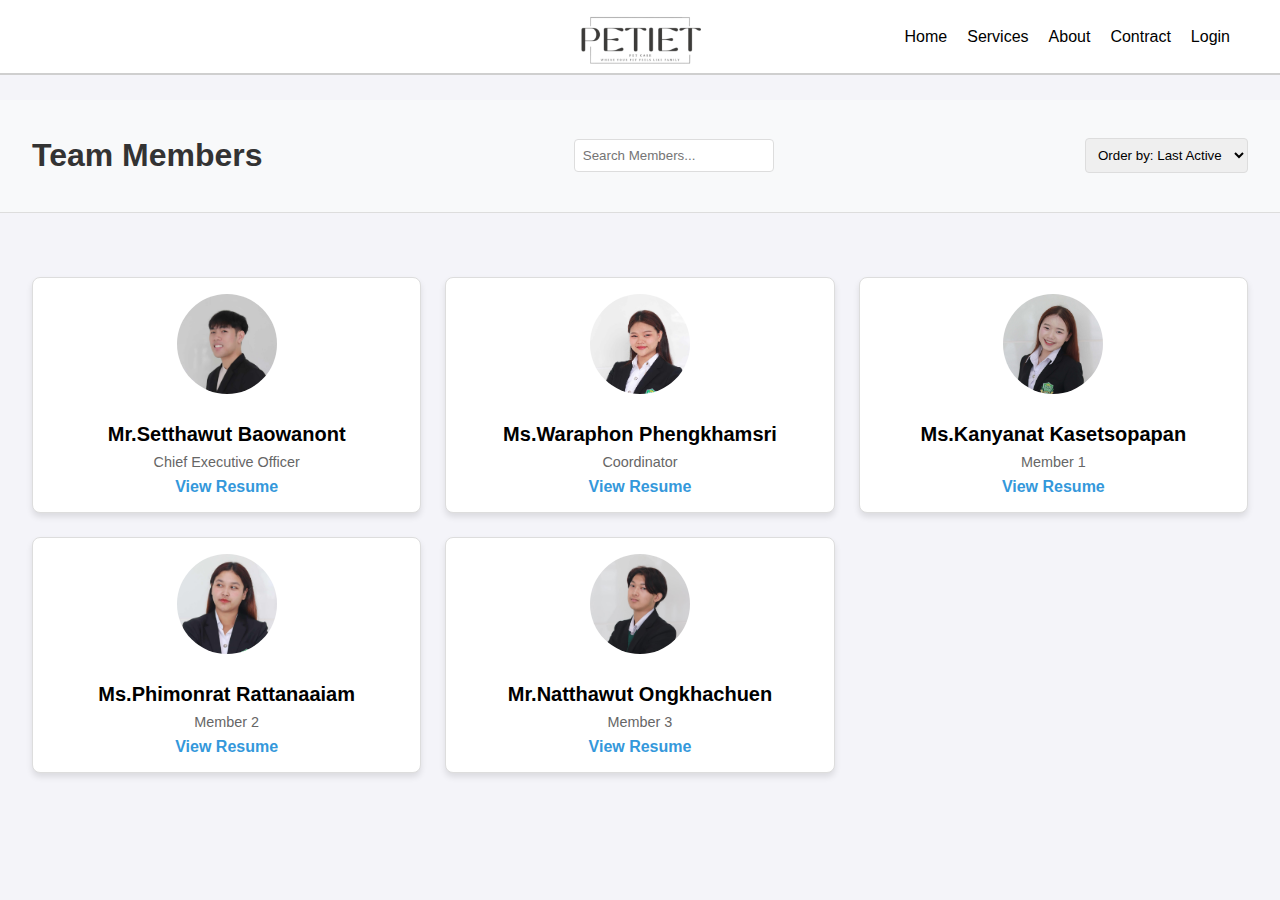
==== member.html @ cceee5be "Petiet Website" ====
<!DOCTYPE html>
<html lang="en">
<head>
  <meta charset="UTF-8">
  <meta name="viewport" content="width=device-width, initial-scale=1.0">
  <title>Members Page</title>

  <link rel="stylesheet" href="styles/styles.css">
  <link rel="stylesheet" href="styles/style.css">
</head>

<body>

  
    <nav>
        <div class="logo">
            <a href="index.html">
                <img src="images/logofinal.png" alt="">
            </a>
        </div>
        <div>
            <ul>
                <li>
                    <a href="index.html">Home</a>
                </li>
                
                <li>
                    <a href="#service">Services</a>
                </li>
                <li>
                    <a href="#">About</a>
                </li>
                <li>
                    <a href="#contract">Contract</a>
                </li>
                <li>
                    <a href="#" class="">Login</a>
                </li>
            </ul>
        </div>           
    </nav>
    <!-- End of desktop navigation menu -->

    <nav class="moblie-nav">
        <div class="logo">
            <a href="index.html">
                <img src="images/logofinal.png" alt="">
            </a>
        </div>
        <div class="menu-icon">
            <img src="images/icon-menu.svg" alt="">
        </div>
    </nav>

    <div class="moblie-menu-container">
        <div class="close-icon">
            <img src="images/icon-1x.svg" alt="">
        </div>

        <div class="logo">
            <a href="index.html">
                <img src="images/logofinal.png" alt="">
            </a>
        </div>

        <ul>
            <li>
                <a href="index.html">Home</a>
            </li>
            
            <li>
                <a href="#service">Services</a>
            </li>
            <li>
                <a href="#">About</a>
            </li>
            <li>
                <a href="#contract">Contract</a>
            </li>
            <li>
                <a href="#" class="">Login</a>
            </li>
        </ul>

    </div>
  

    <!-- End of moblie navigation menu -->
      
  
  <section class="filters">
    <div>
      <h1>Team Members</h1>
    </div>
    <input type="text" placeholder="Search Members..." id="search">
    <select id="order">
      <option value="active">Order by: Last Active</option>
      <option value="name">Order by: Name</option>
    </select>
  </section>

  <main class="members-grid">
    <!-- Member 1 -->
    <div class="member-card">
      <img src="images/member/ก้อง.jpg" alt="Mr.Setthawut Baowanont" class="member-photo">
      <h2>Mr.Setthawut Baowanont</h2>
      <p>Chief Executive Officer</p>
      <a href="https://setthawutk.github.io/Resume/" class="github-link" target="_blank">View Resume</a>
    </div>
    <!-- Member 2 -->
    <div class="member-card">
      <img src="images/member/อ้อน.jpg" alt="Ms.Waraphon Phengkhamsri" class="member-photo">
      <h2>Ms.Waraphon Phengkhamsri</h2>
      <p>Coordinator</p>
      <a href="https://waraphon621.github.io/Resume/" class="github-link" target="_blank">View Resume</a>
    </div>
    <!-- Member 3 -->
    <div class="member-card">
      <img src="images/member/เปา.jpg" alt="Ms.Kanyanat Kasetsopapan" class="member-photo">
      <h2>Ms.Kanyanat Kasetsopapan</h2>
      <p>Member 1</p>
      <a href="https://kanyanat087.github.io/Resume/ " class="github-link" target="_blank">View Resume</a>
    </div>
    <!-- Member 4 -->
    <div class="member-card">
      <img src="images/member/เพ้นท์.jpg" alt="Ms.Phimonrat Rattanaaiam" class="member-photo">
      <h2>Ms.Phimonrat Rattanaaiam</h2>
      <p>Member 2</p>
      <a href="https://sunsetwithyou.github.io/My-Resume/" class="github-link" target="_blank">View Resume</a>
    </div>
    <!-- Member 5 -->
    <div class="member-card">
      <img src="images/member/ต้า.jpg" alt="Mr.Natthawut Ongkhachuen" class="member-photo">
      <h2>Mr.Natthawut Ongkhachuen</h2>
      <p>Member 3</p>
      <a href="https://natthawutongkhachuen.github.io/resume/" class="github-link" target="_blank">View Resume</a>
    </div>
  </main>

  <script src="script.js"></script>
  <script src="main.js"></script>
</body>
</html>
---- styles/styles.css ----
/* General styles */
body {
  font-family: Arial, sans-serif;
  margin: 0;
  padding: 0;
  background-color: #f4f4f9;
  color: #333;
}
/* Header area */
.header {
  background-color: white; /* สีพื้นหลัง */
  color: #435597;
  padding: 2rem; /* เพิ่ม Padding ด้านบนและล่าง */
  margin-left: 0rem;
}

.header h1 {
  margin: 0; /* เอาขอบของ h1 ออก */
  font-size: 2.5rem;
}

/* Logo above Navbar */
.header-logo {
  text-align: center;
  padding: 1rem 0; /* เพิ่มระยะ Padding ด้านบน-ล่าง */
  background-color: #273238; /* สีพื้นหลัง */
}

.header-logo img {
  height: 80px; /* เพิ่มขนาดโลโก้ */
  max-width: 100%; /* ป้องกันไม่ให้โลโก้ล้นหน้าจอ */
}

/* Navbar styling */
.navbar {
  background-color: #9aaff0;
  color: white;
  padding: 1rem;
  display: flex;
  justify-content: center;
  gap: 2rem;
  box-shadow: 0 4px 6px rgba(0, 0, 0, 0.1);
}

.navbar a {
  color: white;
  text-decoration: none;
  font-size: 1rem;
}

.navbar a:hover {
  text-decoration: underline;
}

html {
  scroll-behavior: smooth;
}

/* Filters Section (Search + Order By) */
.filters {
  display: flex;
  justify-content: space-between;
  align-items: center;
  padding: 1rem 2rem;
  background-color: #F8F9FA;
  margin-bottom: 2rem; /* เว้นระยะห่างด้านล่าง */
  border-bottom: 1px solid #ddd;
}

.filters input[type="text"] {
  padding: 0.5rem;
  border: 1px solid #ddd;
  border-radius: 4px;
  width: 200px;
}

.filters select {
  padding: 0.5rem;
  border: 1px solid #ddd;
  border-radius: 4px;
}

/* Members grid */
.members-grid {
  display: grid;
  grid-template-columns: repeat(auto-fit, minmax(300px, 1fr)); /* Responsive layout */
  gap: 1.5rem;
  padding: 2rem;
}

.member-card {
  background-color: white;
  border: 1px solid #ddd;
  border-radius: 8px;
  padding: 1rem;
  text-align: center;
  box-shadow: 0 4px 6px rgba(0, 0, 0, 0.1);
  transition: transform 0.3s ease, box-shadow 0.3s ease;
}

.member-card:hover {
  transform: translateY(-5px);
  box-shadow: 0 6px 10px rgba(0, 0, 0, 0.2);
}

.member-card img {
  border-radius: 50%;
  width: 100px;
  height: 100px;
  object-fit: cover;
  margin-bottom: 1rem;
}

.member-card h2 {
  font-size: 1.25rem;
  margin: 0.5rem 0;
}

.member-card p {
  font-size: 0.9rem;
  margin: 0.5rem 0;
  color: #666;
}

.member-card a {
  color: #3498DB;
  text-decoration: none;
  font-weight: bold;
}

.member-card a:hover {
  text-decoration: underline;
}

/* General layout for Members grid */
.members-grid {
  display: grid;
  gap: 1.5rem;
  padding: 2rem;
  grid-template-columns: repeat(3, 1fr); /* 3 columns for desktop */
}

/* Responsive Layout Adjustments */
@media (max-width: 1024px) {
  .members-grid {
    grid-template-columns: repeat(2, 1fr); /* 2 columns for tablet */
  }
}

@media (max-width: 768px) {
  .members-grid {
    grid-template-columns: 1fr; /* 1 column for mobile */
  }
}
---- styles/style.css ----
:root{
    --orange-color: #DA722C;
    --dark-blue-color: #023047;
    --dark-color: #070917;
    --light-color: #e8f7fb;
    --light-blue-color: #6f7dfb;
}

*,
*::after,
*::before{
    box-sizing: border-box;
}
html{
    scroll-behavior: smooth;
}

body{
     margin: 0; 
     font-family: "Poppins", sans-serif;
}

.wrapper{
    max-width: 1359px;
    margin: 0 auto;
    
}

a{
    font-family: "Ubuntu", sans-serif;
    font-weight: normal;
    font-size: 16px;
    color: #000000;
    text-decoration: none;
}

/* Buttons */

.btn{
    padding: 16px 32px;
    border-radius: 24px;
    color: #fff;
    display: inline-block;
    font-weight: bold;
    font-size: 16px;
    text-decoration: none;
    position: relative;
}

.btn.dark{
    background-color: var(--dark-blue-color);
}

.btn.light{
    background-color: var(--orange-color);
}

.btn.light-noborder{
    border: 3px solid var(--dark-color);
    border-radius: 0;
    background-color: #fff;
}

.btn.enrol-icon::before{
    color:#e8f7fb;
    content: url('../images/enrol-icon.svg');
    position: absolute;
    top: 50%;
    left: 32px;
    transform: translateY(-50%);
}

.btn.enrol-icon{
    padding-left: 60px;
}

a.btn.light-noborder{
    font-family: 'Ubuntu',sans-serif;
    font-weight: 900;
    font-size: 24px;
    line-height: 125%;
    color: var(--dark-color);
    margin-bottom: 0;
}


/* Header */

header{
    /* background: #FAF6F1; */
    background: #fff;
    /* background: linear-gradient(180deg, #6F7DFB 0%, #26308C 100%); */
    height: 99.9vh;
    width: 100%;
}

nav{
    background: #fff;
    display: flex;
    justify-content: space-between; /* จัด logo และ ul ให้อยู่ซ้าย-ขวา */
    align-items: center; /* จัดเนื้อหาให้ตรงกลางแนวตั้ง */
    position: fixed;
    width: 100%;
    height: 75px;
    padding: 0 50px;
    top: 0px;
    z-index: 100;
    transition: all 500ms ease;
    border-bottom: 2px solid #cfcfcf;
}

nav .btn.dark.set{
    color: #000000;
    background: none;
} 

/* background: #fff;
    box-shadow: 0 16px 14px -8px rgba(0, 0, 0, 0.3);
    border-radius: 0 0 8px 8px;
    top:0;
    padding: 12px; */

nav.scrolled{
    background: #f5f4f0;
    box-shadow: 0 16px 14px -8px rgba(0, 0, 0, 0.3);
    top:0;
    padding: 0 50px 0 50px;
    border-bottom: none;
}

nav .logo{
    
    position: absolute; /* ทำให้ logo ไม่ได้รับผลจาก flexbox */
    left: 50%; /* จัดให้อยู่กลางแนวนอน */
    transform: translateX(-50%);
}

nav .logo img{
    padding-top: 13px;

    max-height: 90px; /* ลดขนาดภาพ */
    height: auto; /* รักษาสัดส่วนภาพ */
    /* display: block; */
}

nav div {
    flex: 1; /* ให้ div ที่ล้อม ul ขยายตัว */
    display: flex; /* ใช้ flexbox ภายใน div */
    justify-content: flex-end; /* ให้ ul ชิดด้านขวา */
}

nav ul{
    display: flex;
    align-items: center;
    gap:20px;
    list-style: none;
    margin: 0;
    padding: 0;
}

nav ul li a {
    font-family: "Ubuntu", sans-serif;
    font-weight: normal;
    font-size: 16px;
    color: #000000;
    text-decoration: none;
}

/* hero-section */

.hero-section{
    margin-top: 75px;
    
}

.hero-section .wrapper{
    
    display: flex; /* ใช้ Flexbox */
    width: 100%; /* ครอบคลุมเต็มหน้าจอ */
    height: 100vh; /* ความสูงเต็มหน้าจอ */
    
}

.hero-section .left1,
.hero-section .right1 {
    flex: 1; /* แบ่งพื้นที่เท่ากัน */
    margin-bottom: 40px;
}

.hero-section .left1 {
    
    display: flex; /* ใช้ Flexbox */
    justify-content: center; /* จัดเนื้อหาให้อยู่กลางแนวนอน */
    align-items: center; /* จัดเนื้อหาให้อยู่กลางแนวตั้ง */
    text-align: center; /* จัดข้อความให้อยู่ตรงกลาง */
    /* Rectangle 9 */
    /* Rectangle 9 */

    background: radial-gradient(48.54% 146.97% at 51.46% 54.27%, #A01F1A 0%, #4b0505 100%) /* warning: gradient uses a rotation that is not supported by CSS and may not behave as expected */;


    
}


.hero-section a{
    margin-top: 35px;
}

.contents h1{
    font-family: 'Ubuntu',sans-serif;
    font-weight: 900;
    font-size: 32px;
    line-height: 125%;
    color: #fff;
    margin-bottom: 0;
}

.contents h3{
    font-family: 'Ubuntu',sans-serif;
    font-weight: 900;
    font-size: 24px;
    line-height: 125%;
    color: #fff;
    margin-bottom: 0;
}

.contents p{
    font-family: 'Ubuntu',sans-serif;
    font-style: normal;
    font-size: 18px;
    line-height: 125%;
    color: #fff;
    margin-bottom: 0;
}

.hero-section .right1 {
    background-color: #00ff88; /* สีตัวอย่างสำหรับ right1 */
}

.hero-section .right1 img{
    width: 100%; /* ขยายความกว้างเต็มของ right1 */
    height: 100%; /* ขยายความสูงเต็มของ right1 */
   
    
}
/* feature-section */

.feature-section{
    margin-top: 100px;
}
.feature-section .content{
    text-align: center;
    
   
}

.feature-section img{
    width: 50%; 
    height: 50%; 
  
   
}
.feature-section h2{
    color: #000000;
}
/* Wrapper สำหรับแสดง 3 ช่องใน 1 Row */
.feature-section .service-cards {
    display: grid;
    grid-template-columns: repeat(3, 1fr); /* Desktop: 3 คอลัมน์ */
    gap: 15px; /* ระยะห่างระหว่างแต่ละ service */
}

/* สไตล์ของแต่ละ service */
.feature-section .service {
    padding: 20px;
    border: 1px solid #ddd; /* เส้นขอบบางๆ */
    border-radius: 8px; /* มุมมน */
    background: #f9f9f9; /* สีพื้นหลังอ่อน */
    text-align: center; /* จัดข้อความให้อยู่ตรงกลาง */
}

.feature-section .service h2 {
    color: #000000;
    font-size: 1.5rem;
    margin-bottom: 10px;
}

.feature-section .service p {
    font-size: 1rem;
    color: #555;
}

/* CTA-section */

.CTA-section{
    margin-top: 75px;
    
}

.CTA-section .wrapper{
    
    display: flex; /* ใช้ Flexbox */
    width: 100%; /* ครอบคลุมเต็มหน้าจอ */
    height: 100vh; /* ความสูงเต็มหน้าจอ */
    
}

.CTA-section .left1 {
    flex: 1;
    display: flex; /* ใช้ Flexbox */
    justify-content: center; /* จัดเนื้อหาให้อยู่กลางแนวนอน */
    align-items: center; /* จัดเนื้อหาให้อยู่กลางแนวตั้ง */
    text-align: center; /* จัดข้อความให้อยู่ตรงกลาง */
    /* Rectangle 9 */
    /* Rectangle 9 */
    background: radial-gradient(48.54% 146.97% at 51.46% 54.27%, #A01F1A 0%, #4b0505 100%) /* warning: gradient uses a rotation that is not supported by CSS and may not behave as expected */;
    
}

.CTA-section a{
    margin-top: 35px;
}





.hero-section1{
    display: flex;
    height: 100vh;
    width: 100%;
    align-items: center;
    justify-content: space-between;
    padding-top: 60px;
    position: relative;
}

.hero-section1 .left h1{

    font-family: 'Raleway',sans-serif;
    font-style: normal;
    font-weight: 900;
    font-size: 50px;
    line-height: 125%;
    color: #000000;
    margin-bottom: 0;

}

.hero-section1 .left p{

    font-family: 'Poppins',sans-serif;
    font-style: normal;
    font-size: 16px;
    line-height: 200%;
    color: #000000;
    width: 457px;
    margin-bottom: 30px;

}

.hero-section1 .left{
    flex: 1 ;
}


.hero-section1 .right{
    align-self: flex-end;
}
.hero-section1 .right img{
    height: 520px;
    vertical-align: middle;
}

/* Achievement Cards */
.achievement-card{
    position: absolute;
}

.achievement-card .content{
    border-radius: 24px;
    background: #fff;
    padding: 8px 32px;
    z-index: 10;
    position: relative;
}

.achievement-card.students-enrolled{
    /* position: relative; */
    left: 68%;
    top: 33%;
}

.achievement-card.overall-rating{
    /* position: relative; */
    left: 48%;
    top: 47%;
}

.achievement-card .content div{
    display: flex;
    align-items: center;
    gap: -13px;
}

.achievement-card h3{
    font-family: "Poppins", sans-serif;
    font-weight: bold;
    font-size: 36px;
    color: var(--dark-blue-color);
    margin: 10px;
    width: 100%;
    text-align: center;
}
.achievement-card p{
    font-family: "Poppins", sans-serif;
    font-weight: normal;
    font-size: 16px;
    color: var(--dark-blue-color);
    margin-top: -8px;
    margin-bottom: 8px;
}

.achievement-card .bg{
    position: absolute;
    height: 100%;
    width: 100%;
    background: linear-gradient(180deg, #6F7DFB 0%, #3B448F 100%);
    border-radius: 24px;
    top: 8px;
    left: 8px;
    z-index: 1;
}

/* Testimonials Section */

section{
    margin-top: 100px;
}

h2{

    font-family: 'Ubuntu', sans-serif;
    font-style: normal;
    font-weight: 900;
    font-size: 60px;
    margin: 0;
    line-height: 120%;
    color: black;

}

h2.light{
    color: #FFFFFF;
}


section p {
    font-family: 'Poppins', sans-serif;
    font-style: normal;
    font-weight: normal;
    font-size: 16px;
    line-height: 200%;
    margin: 12px 0;
    color: var(--dark-blue-color);

}

.testimonials-section{
   display: flex;
   gap: 100px;
   align-items: center;
}

.testimonials-section .moblie-btn{
    display: none;
}

.testimonials-section .testimonial-card{
    width: 442px;
    background: #FFFFFF;
    box-shadow: 0px 9px 36px rgba(0, 0, 0, 0.2);
    border-radius: 24px;
    margin-bottom: 50px;
    position: relative;
}

.testimonials-section .testimonial-card::before{
    content: "";
    width: 28px;
    position: absolute;
    height: 40px;
    top: -40px;
    left: 60px;
    background: var(--dark-blue-color);
    border-radius: 24px 24px 0 0;
}

.testimonials-section .testimonial-card:last-child::before{
    left: 40px;
    top: -50px;
    border-radius: 0 0 24px 24px;
    height: calc(100% + 90px);
    z-index: -1;
}

.testimonials-section .testimonial-card .content{

    font-family: 'Raleway',sans-serif;
    font-style: normal;
    font-weight: 900;
    font-size: 18px;
    line-height: 150%;
    border-radius: 24px;
    padding: 24px 32px;
    background-color: var(--light-blue-color);
    color: #FFFFFF;
}

.testimonials-section .testimonial-card:last-child .content{
    background-color: var(--orange-color);
} 

.testimonials-section .info h4{
    font-family: 'Raleway',sans-serif;
    font-weight: 900;
    font-size: 24px;
    line-height: 120%;
    margin:0;
    color: var(--dark-blue-color);
    
    
}


.testimonials-section .info{
    padding: 24px 32px;
    background: #fff;
    border-radius: 24px;
}

.testimonials-section .info p.company{
    font-family: 'Raleway',sans-serif;
    font-weight: normal;
    font-size: 18px;
    line-height: 120%;
    color: var(--dark-blue-color);
}

.testimonials-section .testimonial-card img{
    position: absolute;
    width: 120px;
    height: 120px;
    right: 32px;
    bottom: 20px;
}

.testimonials-section .testimonial-card:last-child{
    transform: translateX(20px);
} 

.testimonials-section .features{
    margin-bottom: 30px;
}


/* Courses Section */

.course-section{
    background: linear-gradient(180deg, #6F7DFB 0%, #26308C 100%);
    padding:70px;
    padding-bottom: 120px;    
}

.course-section h2{
    text-align: center;
}

.course-section .course-cards{
    display: flex;
    gap: 83px;
}


.course-section .course-cards img{
    width: 100%;
    filter: drop-shadow(0px 4px 8px rgba(0, 0, 0, 0.25));
    border-radius: 24px;
}

.course-section .course-card{
    background-color: #FFFFFF;
    border-radius: 24px;
    padding: 0 32px;
    margin: 40px 0;
    position: relative;
}

.course-section .course-card::after{
    content: "";
    height: 8px;
    left: 32px;
    right: 32px;
    bottom: 0;
    background: var(--dark-blue-color);
    border-radius: 24px;
    position: absolute;
}

.course-section .course-card h3{
    font-family: 'Raleway',sans-serif;
    font-weight: 900;
    font-size: 30px;
    line-height: 150%;
    color: var(--dark-blue-color);
}

.course-section .course-card .info{
    display: flex;
    gap: 16px;
    justify-content: space-between;
    align-items: center;
}

.course-section .course-card .duration{
    font-family: 'Raleway',sans-serif;
    font-weight: 900;
    font-size: 16px;
    line-height: 150%;
    white-space: nowrap;
    color: var(--dark-blue-color);
    position: relative;
    padding-left: 20px;
}

.course-section .course-card .duration::before{
    content: url("../images/Clock.svg");
    position: absolute;
    top: 2px;
    left: -6px;
}

.course-section .wrapper{
    position: relative;
}

.course-section .wrapper .btn{
    
    position: absolute;
    right: 0;
}

/* App Section */

.app-section{
    text-align: center;
}

.app-section .app-buttons{
    display: flex;
    align-items: center;
    justify-content: center;
    gap: 30px;
}

.app-section .app-btn {
    color: #fff;
    padding: 16px 30px;
    background: #000000;
    display: flex;
    align-items: center;
    gap: 14px;
    max-width: 310px;
}

.app-section .app-btn span{
    font-family: 'Poppins',sans-serif;
    font-weight: normal;
    font-size: 20px;
    color: #fff;
}
/* product */


#product1{
    margin-top: 100px;
    text-align: center;
}

.pro-container {
    display: flex;
    
    gap: 36px;
}

#product1 .pro{
    width: 23%;
    min-width: 250px;
    padding: 10px 12px;
    border: 1px solid #cce7d0;
    border-radius: 25px;
    cursor: pointer;
    box-shadow: 20px 20px 30px rgba(0, 0, 0, 0.02);
    margin: 15px 0;
    transition: 0.2s ease;
}
#product1 .pro:hover{
    box-shadow: 20px 20px 30px rgba(0, 0, 0, 0.02);
}
#product1 .pro img{
    width: 100%;
    border-radius: 20px;
}
/* Footer*/  

footer{
    margin-top: 80px;
    background-color: #f5f4f0;
    border-top: 2px solid #cfcfcf;
    padding: 70px 0;
}

footer h3{
    font-family: 'Ubuntu',sans-serif;
    font-weight: 900;
    font-size: 24px;
    line-height: 125%;
    color: #000000;
}

footer a{
    text-decoration: none;
}
footer .links ul li{
    font-family: "Ubuntu", sans-serif;
    font-weight: normal;
    font-size: 16px;
    color: #000000;
    text-decoration: none;
}

footer ul{
    list-style: none;
    padding-left: 20px;

}

footer ul li{
    
    margin: 16px 0;
}

footer .links-container{
    display: grid;
    grid-template-columns: 2fr 2fr 2fr;
    justify-items: center;  /* จัดเนื้อหาให้อยู่กลางแนวนอน */
    
}

footer .social{
    margin-left: 20px;
}

footer .social a{
    margin-right: 28px;
}

footer .copyright{
    margin-top: 36px;
    text-align: center;
}


nav.moblie-nav,
.moblie-menu-container{
    display:none;
}

@media(max-width: 1100px){

    .feature-section {
        margin-top: 30%; /* ปรับระยะห่างให้เหมาะสม */
    }

    .service-cards {
        gap: 15px; /* เพิ่ม gap ระหว่างแต่ละบริการ */
    }
    .btn{
        padding: 12px 32px;
    }

    .hero-section .wrapper{
        display: flex;
        flex-direction: column; /* Stack .left1 on top of .right1 */
        align-items: center; /* Center the items horizontally */
    }

    .wrapper{
        max-width: 90%;
        padding: 20px; 
    }

    nav {
        display: none;
    }

    nav.moblie-nav {
        display: flex;
    }

    .hero-section .left1{
        width: 100%;
    }

    .hero-section .left1, .hero-section .right1 {
        margin-bottom: 0;
    }

    .moblie-menu-container {
        position: fixed;
        height: 100vh;
        width: 100%;
        top: 0;
        left: 100%;
        background: #ffffff;
        display: flex; /* ใช้ Flexbox */
        flex-direction: column; /* จัด layout เป็นแนวตั้ง */
        align-items: center; /* จัดให้อยู่ตรงกลางแนวนอน */
        justify-content: center; /* จัดให้อยู่ตรงกลางแนวตั้ง */
        z-index: 200;
        transition: all 400ms ease;
    }

    .moblie-menu-container.active{
        left:0;
    }

    .moblie-menu-container .close-icon {
        position: fixed;
        top: 32px;
        right: 100px;
        opacity:0;
        pointer-events: none;
        transition: all 400ms ease;
    }

    .moblie-menu-container.active .close-icon{
        opacity: 1;
        pointer-events: auto;
    }

    .moblie-menu-container ul {
        list-style: none;
        padding: 0;
    }

    .moblie-menu-container ul li {
        margin: 30px 0;
        text-align: center;
    }

    .moblie-menu-container .logo img {
        max-height: 120px; /* ลดขนาดภาพ */
        height: auto; /* รักษาสัดส่วนภาพ */
    }

    .moblie-menu-container ul li a {
        color: #000000;
        text-decoration: none;
        font-size: 18px;
    }

    .feature-section .service-cards {
        grid-template-columns: repeat(2, 1fr); /* Tablet: 2 คอลัมน์ */
    }

}


@media(max-width: 959px) {

    .feature-section .service-cards {
        grid-template-columns: 1fr; /* Mobile: 1 คอลัมน์ */
    }
    .wrapper {
        max-width: 90%;
    }

    nav {
        display: none;
    }

    nav.moblie-nav {
        display: flex;
        
    }

    nav.moblie-nav.scrolled {
        /* padding: 8px 100px; */
        background-color: #fcf8e5;
        box-shadow: 0 9px 21px -5px rgba(0, 0, 0, 0.3);
    }

    .moblie-menu-container {
        position: fixed;
        height: 100vh;
        width: 100%;
        top: 0;
        left: 100%;
        background: #ffffff;
        display: flex; /* ใช้ Flexbox */
        flex-direction: column; /* จัด layout เป็นแนวตั้ง */
        align-items: center; /* จัดให้อยู่ตรงกลางแนวนอน */
        justify-content: center; /* จัดให้อยู่ตรงกลางแนวตั้ง */
        z-index: 200;
        transition: all 400ms ease;
    }

    .moblie-menu-container.active{
        left:0;
    }

    .moblie-menu-container .close-icon {
        position: fixed;
        top: 32px;
        right: 100px;
        opacity:0;
        pointer-events: none;
        transition: all 400ms ease;
    }

    .moblie-menu-container.active .close-icon{
        opacity: 1;
        pointer-events: auto;
    }

    .moblie-menu-container ul {
        list-style: none;
        padding: 0;
    }

    .moblie-menu-container ul li {
        margin: 30px 0;
        text-align: center;
    }

    .moblie-menu-container .logo img {
        max-height: 120px; /* ลดขนาดภาพ */
        height: auto; /* รักษาสัดส่วนภาพ */
    }

    .moblie-menu-container ul li a {
        color: #000000;
        text-decoration: none;
        font-size: 18px;
    }

}

.pro-container {
    display: flex;
    justify-content: space-between;
    gap: 20px;
    flex-wrap: wrap;
}

.pro {
    width: 23%; /* 4 products in a row */
    text-align: center;
    margin-bottom: 20px;
}

.pro img {
    width: 100%;
    height: auto;
}

.pro .des {
    padding: 10px;
}

.star i {
    color: gold;
}

/* Media queries for tablets */
@media screen and (max-width: 768px) {
    .pro {
        width: 48%; /* 2 products in a row on tablet */
    }
}

/* Media queries for mobile devices */
@media screen and (max-width: 480px) {
    .pro {
        width: 100%; /* 1 product in a row on mobile */
    }
}
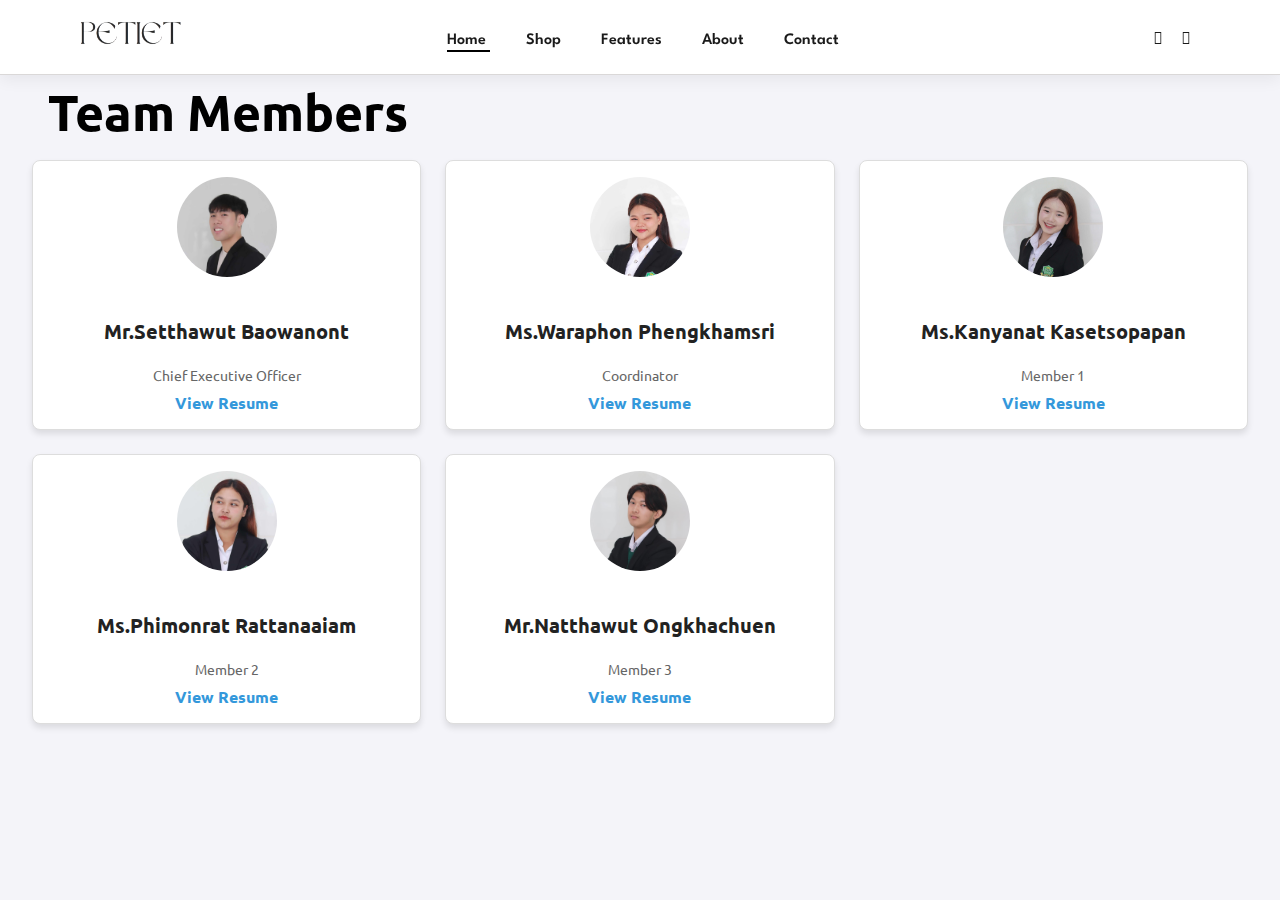
==== commit 16bd917e: "New Commit" ====
--- a/member.html
+++ b/member.html
@@ -4,132 +4,96 @@
   <meta charset="UTF-8">
   <meta name="viewport" content="width=device-width, initial-scale=1.0">
   <title>Members Page</title>
+  <link href="https://fonts.googleapis.com/css2?family=League+Spartan:wght@100..900&family=Raleway:ital,wght@0,100..900;1,100..900&family=Ubuntu:ital,wght@0,300;0,400;0,500;0,700;1,300;1,400;1,500;1,700&display=swap" rel="stylesheet">
+        <link rel="stylesheet" href="https://pro.fontawesome.com/releases/v5.10.0/css/all.css" />
 
-  <link rel="stylesheet" href="styles/styles.css">
-  <link rel="stylesheet" href="styles/style.css">
+  <link rel="stylesheet" href="memberstyle.css">
+  <link rel="stylesheet" href="style.css">
 </head>
 
 <body>
-
-  
-    <nav>
-        <div class="logo">
-            <a href="index.html">
-                <img src="images/logofinal.png" alt="">
-            </a>
-        </div>
+    <section id="header">
         <div>
-            <ul>
+            <a href="#"><img src="images/myLogo.png" alt=""></a>
+        </div>  
+        <div>
+            <ul id="navbar">
+                <li><i id="close" class="fal fa-times moblie"></i></li>
+                <li><a class="active" href="index.html">Home</a></li>
+                <li><a href="index.html#product1">Shop</a></li>
+                <li><a href="index.html#feature">Features</a></li>
+                <li><a href="member.html">About</a></li>
+                <li><a href="index.html#contact">Contact</a></li>
                 <li>
-                    <a href="index.html">Home</a>
-                </li>
-                
-                <li>
-                    <a href="#service">Services</a>
+                    <a href="#">
+                        <i class="fal fa-shopping-bag end-icon"></i>
+                    </a>
                 </li>
                 <li>
-                    <a href="#">About</a>
+                    <a href="#">
+                        <i class="fal fa-user end-icon"></i>
+                    </a>
+                </li>
+            </ul>
+        </div>
+
+        <div>
+            <ul id="navbar-end">
+                <li>
+                    <a href="#">
+                        <i class="fal fa-shopping-bag end-icon-desktop"></i>
+                    </a>
                 </li>
                 <li>
-                    <a href="#contract">Contract</a>
+                    <a href="#">
+                        <i class="fal fa-user end-icon-desktop"></i>
+                    </a>
                 </li>
-                <li>
-                    <a href="#" class="">Login</a>
-                </li>
-            </ul>
-        </div>           
-    </nav>
-    <!-- End of desktop navigation menu -->
-
-    <nav class="moblie-nav">
-        <div class="logo">
-            <a href="index.html">
-                <img src="images/logofinal.png" alt="">
-            </a>
-        </div>
-        <div class="menu-icon">
-            <img src="images/icon-menu.svg" alt="">
-        </div>
-    </nav>
-
-    <div class="moblie-menu-container">
-        <div class="close-icon">
-            <img src="images/icon-1x.svg" alt="">
+            </ul>               
         </div>
 
-        <div class="logo">
-            <a href="index.html">
-                <img src="images/logofinal.png" alt="">
-            </a>
+        <div class="moblie">
+            <i id="bar" class="fal fa-bars"></i>
         </div>
+    </section>
 
-        <ul>
-            <li>
-                <a href="index.html">Home</a>
-            </li>
-            
-            <li>
-                <a href="#service">Services</a>
-            </li>
-            <li>
-                <a href="#">About</a>
-            </li>
-            <li>
-                <a href="#contract">Contract</a>
-            </li>
-            <li>
-                <a href="#" class="">Login</a>
-            </li>
-        </ul>
-
-    </div>
+    <!-- End of Header -->
   
-
-    <!-- End of moblie navigation menu -->
-      
+    
   
-  <section class="filters">
-    <div>
-      <h1>Team Members</h1>
-    </div>
-    <input type="text" placeholder="Search Members..." id="search">
-    <select id="order">
-      <option value="active">Order by: Last Active</option>
-      <option value="name">Order by: Name</option>
-    </select>
-  </section>
+    <h1 class="h1top" style="color: black;">Team Members</h1>
 
   <main class="members-grid">
     <!-- Member 1 -->
-    <div class="member-card">
+    <div class="member-card fade-up">
       <img src="images/member/ก้อง.jpg" alt="Mr.Setthawut Baowanont" class="member-photo">
       <h2>Mr.Setthawut Baowanont</h2>
       <p>Chief Executive Officer</p>
       <a href="https://setthawutk.github.io/Resume/" class="github-link" target="_blank">View Resume</a>
     </div>
     <!-- Member 2 -->
-    <div class="member-card">
+    <div class="member-card fade-up">
       <img src="images/member/อ้อน.jpg" alt="Ms.Waraphon Phengkhamsri" class="member-photo">
       <h2>Ms.Waraphon Phengkhamsri</h2>
       <p>Coordinator</p>
       <a href="https://waraphon621.github.io/Resume/" class="github-link" target="_blank">View Resume</a>
     </div>
     <!-- Member 3 -->
-    <div class="member-card">
+    <div class="member-card fade-up">
       <img src="images/member/เปา.jpg" alt="Ms.Kanyanat Kasetsopapan" class="member-photo">
       <h2>Ms.Kanyanat Kasetsopapan</h2>
       <p>Member 1</p>
       <a href="https://kanyanat087.github.io/Resume/ " class="github-link" target="_blank">View Resume</a>
     </div>
     <!-- Member 4 -->
-    <div class="member-card">
+    <div class="member-card fade-up">
       <img src="images/member/เพ้นท์.jpg" alt="Ms.Phimonrat Rattanaaiam" class="member-photo">
       <h2>Ms.Phimonrat Rattanaaiam</h2>
       <p>Member 2</p>
       <a href="https://sunsetwithyou.github.io/My-Resume/" class="github-link" target="_blank">View Resume</a>
     </div>
     <!-- Member 5 -->
-    <div class="member-card">
+    <div class="member-card fade-up">
       <img src="images/member/ต้า.jpg" alt="Mr.Natthawut Ongkhachuen" class="member-photo">
       <h2>Mr.Natthawut Ongkhachuen</h2>
       <p>Member 3</p>
--- a/memberstyle.css
+++ b/memberstyle.css
@@ -0,0 +1,295 @@
+@import url("https://fonts.googleapis.com/css2?family=Raleway:ital,wght@0,100..900;1,100..900&family=Ubuntu:ital,wght@0,300;0,400;0,500;0,700;1,300;1,400;1,500;1,700&display=swap");
+* {
+  margin: 0;
+  padding: 0;
+  box-sizing: border-box;
+  font-family: "Ubuntu", serif;
+}
+
+
+html {
+  scroll-behavior: smooth;
+}
+
+/* Global Styles */
+
+h1 {
+  font-size: 50px;
+  line-height: 64px;
+  color: #222;
+}
+
+h2 {
+  font-size: 46px;
+  line-height: 54px;
+  color: #222;
+}
+
+h3{
+  color: #222;
+}
+
+h4 {
+  font-size: 20px;
+  color: #222;
+}
+
+h6 {
+  font-weight: 700;
+  font-size: 12px;
+}
+
+p {
+  font-size: 16px;
+  color: #465b52;
+  margin: 15px 0 20px 0;
+}
+
+
+
+
+/* Header Section */
+#header{
+  display: flex;
+  align-items: center;
+  justify-content: space-between;
+  padding: 20px 80px;
+  background: #ffffff;
+  box-shadow: 0 5px 15px rgba(0,0,0,0.06);
+  border-bottom: 1px solid rgb(218, 216, 216);
+  z-index: 999;
+ 
+
+  position: fixed;
+  top: 0;
+  left: 0;
+  width: 100%;
+}
+
+#header a{
+  text-decoration: none;
+  font-family: 'League Spartan',sans-serif;
+  color: #1a1a1a;
+  font-weight: 900;
+  
+  
+}
+
+#header img{
+  height: 30px;
+}
+
+#navbar-end{
+  display: flex;
+  align-items: center;
+  justify-content: center;
+}
+
+#navbar-end li{
+  list-style: none;
+  padding: 0 10px;
+}
+
+#navbar{
+  display: flex;
+  align-items: center;
+  justify-content: center;
+}
+
+#navbar li{
+  list-style: none;
+  padding: 0 20px;
+  position: relative;
+}
+
+#navbar li a{
+  text-decoration: none;
+  font-size: 16px;
+  font-weight: 600;
+  color: #1a1a1a;
+  transition: 0.3s ease;
+}
+
+/* #navbar li a:hover,
+#navbar li a.active{
+  
+} */
+
+#navbar li .fal:hover,
+#navbar-end li .fal:hover {
+  color: #a3a3a3;
+}
+
+#navbar li a.active::after,
+#navbar li a:hover::after{
+  content: "";
+  width: 55%;
+  height: 2px;
+  background: #000000;
+  position: absolute;
+  bottom: -4px;
+  left:20px;
+}
+
+/* General styles */
+body {
+  font-family: Arial, sans-serif;
+  margin: 0;
+  padding: 0;
+  background-color: #f4f4f9;
+  color: #333;
+}
+
+
+/* Header area */
+.header {
+  background-color: white; /* สีพื้นหลัง */
+  color: #435597;
+  padding: 2rem; /* เพิ่ม Padding ด้านบนและล่าง */
+  margin-left: 0rem;
+}
+
+.header h1 {
+  margin: 0; /* เอาขอบของ h1 ออก */
+  font-size: 2.5rem;
+}
+
+/* Logo above Navbar */
+.header-logo {
+  text-align: center;
+  padding: 1rem 0; /* เพิ่มระยะ Padding ด้านบน-ล่าง */
+  background-color: #273238; /* สีพื้นหลัง */
+}
+
+.header-logo img {
+  height: 80px; /* เพิ่มขนาดโลโก้ */
+  max-width: 100%; /* ป้องกันไม่ให้โลโก้ล้นหน้าจอ */
+}
+
+/* Navbar styling */
+.navbar {
+  background-color: #9aaff0;
+  color: white;
+  padding: 1rem;
+  display: flex;
+  justify-content: center;
+  gap: 2rem;
+  box-shadow: 0 4px 6px rgba(0, 0, 0, 0.1);
+}
+
+.navbar a {
+  color: white;
+  text-decoration: none;
+  font-size: 1rem;
+}
+
+.navbar a:hover {
+  text-decoration: underline;
+}
+
+html {
+  scroll-behavior: smooth;
+}
+
+/* Filters Section (Search + Order By) */
+.filters {
+  display: flex;
+  justify-content: space-between;
+  align-items: center;
+  padding: 1rem 2rem;
+  background-color: #F8F9FA;
+  margin-bottom: 2rem; /* เว้นระยะห่างด้านล่าง */
+  border-bottom: 1px solid #ddd;
+}
+
+.filters input[type="text"] {
+  padding: 0.5rem;
+  border: 1px solid #ddd;
+  border-radius: 4px;
+  width: 200px;
+}
+
+.filters select {
+  padding: 0.5rem;
+  border: 1px solid #ddd;
+  border-radius: 4px;
+}
+
+/* Members grid */
+.members-grid {
+  display: grid;
+  grid-template-columns: repeat(auto-fit, minmax(300px, 1fr)); /* Responsive layout */
+  gap: 1.5rem;
+  padding: 2rem;
+}
+
+.member-card {
+  background-color: white;
+  border: 1px solid #ddd;
+  border-radius: 8px;
+  padding: 1rem;
+  text-align: center;
+  box-shadow: 0 4px 6px rgba(0, 0, 0, 0.1);
+  transition: transform 0.3s ease, box-shadow 0.3s ease;
+}
+
+.member-card:hover {
+  transform: translateY(-5px);
+  box-shadow: 0 6px 10px rgba(0, 0, 0, 0.2);
+}
+
+.member-card img {
+  border-radius: 50%;
+  width: 100px;
+  height: 100px;
+  object-fit: cover;
+  margin-bottom: 1rem;
+}
+
+.member-card h2 {
+  font-size: 1.25rem;
+  margin: 0.5rem 0;
+}
+
+.member-card p {
+  font-size: 0.9rem;
+  margin: 0.5rem 0;
+  color: #666;
+}
+
+.member-card a {
+  color: #3498DB;
+  text-decoration: none;
+  font-weight: bold;
+}
+
+.member-card a:hover {
+  text-decoration: underline;
+}
+
+/* General layout for Members grid */
+.members-grid {
+  margin-top: 8rem;
+  display: grid;
+  gap: 1.5rem;
+  padding: 2rem;
+  grid-template-columns: repeat(3, 1fr); /* 3 columns for desktop */
+}
+
+.h1top{
+  position: absolute;
+  top: 5rem;
+  left:3rem;
+}
+/* Responsive Layout Adjustments */
+@media (max-width: 1024px) {
+  .members-grid {
+    grid-template-columns: repeat(2, 1fr); /* 2 columns for tablet */
+  }
+}
+
+@media (max-width: 768px) {
+  .members-grid {
+    grid-template-columns: 1fr; /* 1 column for mobile */
+  }
+}--- a/style.css
+++ b/style.css
@@ -0,0 +1,821 @@
+@import url("https://fonts.googleapis.com/css2?family=Raleway:ital,wght@0,100..900;1,100..900&family=Ubuntu:ital,wght@0,300;0,400;0,500;0,700;1,300;1,400;1,500;1,700&display=swap");
+* {
+  margin: 0;
+  padding: 0;
+  box-sizing: border-box;
+  font-family: "Ubuntu", serif;
+
+}
+
+
+html {
+  scroll-behavior: smooth;
+}
+
+/* Global Styles */
+
+h1 {
+  font-size: 50px;
+  line-height: 64px;
+  color: #222;
+}
+
+h2 {
+  font-size: 46px;
+  line-height: 54px;
+  color: #222;
+}
+
+h3{
+  color: #222;
+}
+
+h4 {
+  font-size: 20px;
+  color: #222;
+}
+
+h6 {
+  font-weight: 700;
+  font-size: 12px;
+}
+
+p {
+  font-size: 16px;
+  color: #465b52;
+  margin: 15px 0 20px 0;
+}
+
+.section-p1 {
+  padding: 40px 50px;
+}
+
+
+
+.section-m1 {
+  margin: 40px 0;
+}
+
+
+
+
+/* Header Section */
+#header{
+  display: flex;
+  align-items: center;
+  justify-content: space-between;
+  padding: 20px 80px;
+  background: #ffffff;
+  box-shadow: 0 5px 15px rgba(0,0,0,0.06);
+  border-bottom: 1px solid rgb(218, 216, 216);
+  z-index: 999;
+ 
+
+  position: fixed;
+  top: 0;
+  left: 0;
+  width: 100%;
+}
+
+#header a{
+  text-decoration: none;
+  font-family: 'League Spartan',sans-serif;
+  color: #1a1a1a;
+  font-weight: 900;
+  
+  
+}
+
+#header img{
+  height: 30px;
+}
+
+#navbar-end{
+  display: flex;
+  align-items: center;
+  justify-content: center;
+}
+
+#navbar-end li{
+  list-style: none;
+  padding: 0 10px;
+}
+
+#navbar{
+  display: flex;
+  align-items: center;
+  justify-content: center;
+}
+
+#navbar li{
+  list-style: none;
+  padding: 0 20px;
+  position: relative;
+}
+
+#navbar li a{
+  text-decoration: none;
+  font-size: 16px;
+  font-weight: 600;
+  color: #1a1a1a;
+  transition: 0.3s ease;
+}
+
+/* #navbar li a:hover,
+#navbar li a.active{
+  
+} */
+
+#navbar li .fal:hover,
+#navbar-end li .fal:hover {
+  color: #a3a3a3;
+}
+
+#navbar li a.active::after,
+#navbar li a:hover::after{
+  content: "";
+  width: 55%;
+  height: 2px;
+  background: #000000;
+  position: absolute;
+  bottom: -4px;
+  left:20px;
+}
+
+/* Hero Section */
+
+#hero{
+  padding-top: 75px;
+}
+.hero-con{
+  
+  display: flex;
+  padding: 0 50px;
+}
+
+.hero-info,
+.hero-img{
+  flex:1;
+}
+
+
+
+.hero-info {
+  width: 100%;
+  /* margin-top: 14rem; */
+  /* position: relative;
+  overflow: hidden; */
+  font-size: calc(100% - 5%);
+  display: flex;
+  justify-content: center; /* จัดแนวนอน */
+  align-items: center; /* จัดแนวตั้ง */
+  border: 0px solid #1a1a1a;
+  background-color: rgb(179, 70, 93);
+  background-color: rgb(121, 3, 28);
+
+}
+
+
+
+
+
+.hero-info h1,
+.hero-info h3,
+.hero-info p{
+  color: #ffffff;
+}
+
+.hero-info .content{
+  text-align: center;
+  /* position: absolute;
+  left:10rem;
+  top: 15rem; */
+}
+
+.hero-info .hero-btn{
+  display: inline-block;
+  background-color: #fff;
+  text-decoration:none;
+  color: #1a1a1a;
+  border: 1px solid #1a1a1a;
+  padding: 1rem;
+  /* position: absolute;
+  left: 12rem; */
+}
+.hero-info .test{
+  position: relative;
+  
+}
+
+.hero-info .paw{
+  position: absolute;
+  bottom: -5rem; /* จัดตำแหน่ง paw ที่ขอบล่างของ test */
+  right: 0;
+  font-size: calc(7rem - 1.2vh);
+  transform: rotate(-40deg);
+  opacity: 0.2;
+}
+
+.hero-info .paw-top{
+  position: absolute;
+  top: -8rem; 
+  left: 0;
+  font-size: calc(7rem - 1.2vh);
+  transform: rotate(150deg);
+  opacity: 0.2;
+}
+
+.hero-info .paw:hover,
+.hero-info .paw-top:hover{
+  opacity: 10%;
+}
+
+
+.hero-info .hero-btn:hover{
+  background-color: #f1b1b1;
+  color: #ffffff;
+  border: 1px solid ;
+}
+
+.hero-img img {
+  height: 100%;
+  width: 100%;
+  
+}
+
+
+
+
+
+/* Feature Section */
+.section-p2 {
+  padding: 0px 40px; /* ลดระยะห่างด้านข้างให้เหมาะสม */
+  margin: 0;
+}
+
+#feature {
+  padding-top: 10.2rem;
+  background-color: rgb(233, 235, 236);
+}
+
+#feature div:first-child {
+  text-align: center;
+}
+
+#feature .con {
+  display: grid;
+  justify-items: center;
+  grid-template-columns: repeat(3, 1fr); /* กำหนด 3 คอลัมน์ในขนาดหน้าจอปกติ */
+  gap: 1.5rem; /* ระยะห่างระหว่างกล่อง */
+}
+
+#feature .fe-box{
+  transition: opacity 0.5s ease, transform 0.5s ease; 
+  width: 180px;
+  text-align: center;
+  padding: 25px 15px;
+  /* background-color: #e7e6d8; */
+
+}
+
+#feature .fe-box:hover{
+
+  transform: scale(1.05);
+}
+
+#feature .fe-box i{
+  font-size: 32px;
+  margin-bottom: 1rem;
+}
+
+#feature .fe-box:hover{
+  box-shadow: 10px 10px  54px rgba(70,62,221,0.1);
+}
+
+#feature .fe-box p{
+  color: rgb(72, 73, 73);
+  font-size: 12px;
+}
+
+/* product1 - section */
+
+#product1 h3{
+  color: #000000;
+  
+}
+
+#product1{
+  margin-top: 40px;
+  /* padding: 0px 30px 30px 30px; */
+  
+}
+
+#product1 .topic{
+  padding-left: 15rem;
+}
+
+#product1 .topic h3{
+  font-weight: 100;
+}
+
+#product1 h3{
+  display: inline-block;
+  text-align: left;
+  margin: 0 0 30px 0;
+}
+
+#product1 .des h3{
+  margin: 0;
+}
+
+#product1 .pro{
+
+  width: 100%;
+  min-width: 250px;
+  overflow: hidden;
+  transition: opacity 0.5s ease, transform 0.5s ease;
+}
+
+
+
+#product1 .pro img{
+  width: 100%; 
+  aspect-ratio: 1 / 1; /* กำหนดอัตราส่วน 4:3 */
+  object-fit: cover; /* ปรับให้รูปภาพครอบคลุม */
+  border-bottom: 2px solid #000000;
+  height: 100%;
+  object-fit: cover;
+  transition: opacity 0.5s ease, transform 0.5s ease;
+}
+
+#product1 .pro:hover img{
+  transform: scale(1.2);
+  border-bottom: none;
+}
+
+#product1 h5{
+  font-weight: 100;
+  color: #535151;  
+}
+
+#product1 span{
+  position: absolute;
+  /* left: 15.5rem; */
+  left: 11rem; 
+  font-size: 18px;
+  font-weight: 100;
+}
+
+.product{
+  position: relative;
+  width: 15%;
+  min-width: 250px;
+  margin-bottom: 4rem;
+}
+
+.product a {
+  color:#000000;
+  position: absolute;
+  left: 11rem; 
+  bottom: 5px;
+}
+.star i{
+  color: #fade83;
+}
+
+#product1 .pro-container{
+
+    display: flex;
+    justify-content: space-between;
+
+    flex-wrap: wrap;
+    padding: 0 210px;
+    gap: 60.2px;
+}
+  
+
+
+
+
+
+
+
+.wrapper {
+  /* width: 1152px; */
+  margin: 0 auto;
+  padding: 0 100px;
+}
+
+
+/* footer */
+
+footer {
+  border-top: 2px solid rgb(218, 216, 216);
+  background: var(--dark-color);
+  color: var(--light-color);
+  margin-top: 100px;
+  padding-bottom: 30px;
+}
+
+footer a {
+  color: var(--light-color);
+  text-decoration: none;
+}
+
+footer a:hover {
+  text-decoration: underline;
+}
+
+.footer-container {
+  display: flex;
+  flex-wrap: wrap;
+  justify-content: space-between;
+  padding: 100px 0 32px 0;
+}
+
+.footer-container .logo {
+  align-self: center;
+  flex:1;
+  
+}
+
+.footer-nav{
+  flex:1;
+}
+
+.logo img{
+  width: 200px;
+}
+
+.footer-container ul {
+  margin-top: 30px;
+  padding: 0;
+  list-style: none;
+}
+
+.footer-container ul li {
+  margin: 16px 0;
+}
+
+.footer-container .footer-social {
+  margin: 30px 0 24px 0;
+}
+
+.footer-container .footer-social a {
+  text-decoration: none;
+  margin: 0 15px;
+}
+
+.footer-container .footer-social a:first-child {
+  margin-left: 0;
+}
+
+.footer-container .footer-social a img {
+  transition: 500ms;
+}
+
+.footer-container .footer-social a img:hover {
+  transform: scale(1.2);
+}
+
+.copyright {
+  text-align: center;
+}
+
+.desktop-nav .menu-icon,
+.mobile-nav {
+  display: none;
+}
+
+
+
+/* blog */
+.blog-con{
+  display: grid;
+  grid-template-columns: 2fr 2fr 2fr;
+  column-gap: 2rem;
+}
+
+.blog-title{
+  margin: 2rem 0;
+}
+
+.blog-item img{
+  width: 100%; 
+  aspect-ratio: 4 / 3; 
+  object-fit: cover;
+}
+
+.blog-item h4{
+  margin-top: 1rem;
+}
+
+.blog-item p{
+  margin: 1rem 0;
+}
+
+.blog-item a{
+  color: #000000;
+} */
+
+
+
+/* .fade-up {
+  opacity: 0;
+  transform: translate3d(0, 5rem, 0);
+  transition: transform 1s cubic-bezier(0.64, 0.04, 0.26, 0.87),
+    opacity 0.8s cubic-bezier(0.64, 0.04, 0.26, 0.87);
+}
+
+.fade-up.faded {
+  opacity: 1;
+  transform: translate3d(0, 0, 0);
+} */
+
+
+
+body {
+  margin: 0;
+    /* font-family: Arial, sans-serif;
+    
+    padding: 0;
+    min-height: 200vh;  */
+}
+
+.fade-up {
+  opacity: 0;
+  transform: translateY(20px);
+  transition: opacity 0.6s ease-out, transform 0.6s ease-out;
+
+}
+
+.fade-up.visible {
+  opacity: 1;
+  transform: translateY(0);
+}
+
+
+
+
+@media(max-width: 1596px){
+  #product1 .pro-container{
+
+    display: flex;
+    justify-content: space-between;
+
+    flex-wrap: wrap;
+    padding: 0 50px;
+    gap: 60.2px;
+  }
+
+}
+
+
+/* ipad*/
+@media (max-width: 1300px) {
+  /* product1-section */
+  #product1 .pro-container{
+
+    display: flex;
+    justify-content: space-between;
+
+    flex-wrap: wrap;
+    padding: 0 10px;
+    gap: 40px;
+  }
+
+  .product {
+
+    width: 20%;
+    min-width: 236px;
+    
+  }
+
+  #product1 .topic {
+    padding-left: 0;
+    text-align: center;
+  }
+
+  /* Hero-section */
+
+  .hero-con{
+    flex-direction: column;
+  }
+
+  .hero-info{
+ 
+    flex-basis: 30rem;
+  }
+  /* Feature */
+  #feature .con {
+    display:flex;
+    gap: 0;
+    justify-content: center;
+
+    flex-wrap: wrap;
+    padding: 0 10rem 0 10rem;
+  }
+  .section-p2{
+    padding: 0 100px;
+  }
+
+
+
+  #feature h2{
+    font-size: 25px;
+  }
+
+  #feature .fe-box{
+    padding: 0 0;
+    margin-bottom: 1rem;
+  }
+
+  #feature {
+    padding-top: 20px;
+  }
+}
+
+@media (max-width: 1099px) {
+
+  #product1 .pro-container{
+
+    justify-content: flex-start;
+    padding: 0 20px;
+    gap: 38px;
+  }
+
+  .product {
+    width: 30.5%;
+  }
+
+}
+
+@media (max-width: 948px) {
+
+  #product1 .pro-container{
+
+    justify-content: space-evenly;
+
+    padding: 0 20px;
+    gap: 38px;
+  }
+
+  .product {
+    width: 30.5%;
+    min-width: 250px;   
+  }
+
+}
+
+
+/* ipad*/
+@media (max-width: 820px) {
+
+  /* Feature */
+  #feature .con {
+    display:flex;
+    gap: 0;
+    justify-content: center;
+    flex-wrap: wrap;
+    padding: 0 4rem 0 4rem;
+    
+  }
+
+}
+
+/* for footer */
+
+@media (max-width: 912px) {
+
+
+  
+  .footer-container {
+    flex-direction: column;
+    gap: 2rem;
+    align-items: center;
+  }
+
+}
+
+
+
+.end-icon{
+  display: none;
+}
+
+.moblie{
+  display: none;
+}
+
+/* tablet */
+
+@media (max-width: 786px) {
+
+  #navbar{
+    
+    display: flex;
+    flex-direction: column;
+    align-items: center;
+    justify-content: flex-start;
+    position: fixed;
+    gap: 10px;
+    top: 0;
+    right: -300px;
+    height: 100vh;
+    width: 200px;
+    padding: 80px 0;
+    background-color: #fdfdfd;
+    box-shadow: 0 40px 60px rgba(0,0,0,5);
+    transition: 0.3s;
+    border-left: 1px solid rgb(224, 224, 224);
+    
+  }
+
+  #navbar.active{
+    right: 0px;
+  }
+
+  .moblie{
+    display: inline;
+    font-size: 25px;
+  }
+
+  .end-icon-desktop{
+    display: none;
+  }
+
+  .end-icon{
+    display: inline;
+  }
+  
+  #close{
+    padding-left: 5rem;
+    
+  }
+
+}
+
+
+/* tablet */
+
+@media (max-width: 768px) {
+
+
+
+  /* Feature */
+  #feature .con {
+    display:flex;
+    gap: 0;
+    
+    flex-wrap: wrap;
+    padding: 0 5rem 0 5rem;
+  }
+
+
+}
+
+
+@media (max-width: 528px) {
+
+  /* hero-section */
+  .hero-con{
+    padding: 0;
+  }
+  .hero-info{
+ 
+    flex-basis: 15rem;
+  }
+
+  .hero-info .hero-btn{
+ 
+    font-size: 12px;
+    padding: 10px;
+  }
+  .hero-info h1{
+    font-size: 18px;
+  }
+  .hero-info h3{
+    font-size: 14px;
+  }
+  .hero-info p{
+    font-size: 10px;
+  }
+
+  .hero-info .paw{
+    bottom: -27px;
+    font-size: 3rem;
+  }
+
+  .hero-info .paw-top{
+    top: -27px;
+    font-size: 3rem;
+  }
+
+  /* feature-section */
+  #feature .con {
+    padding: 0 1rem 0 1rem;
+  }
+  
+ 
+
+}